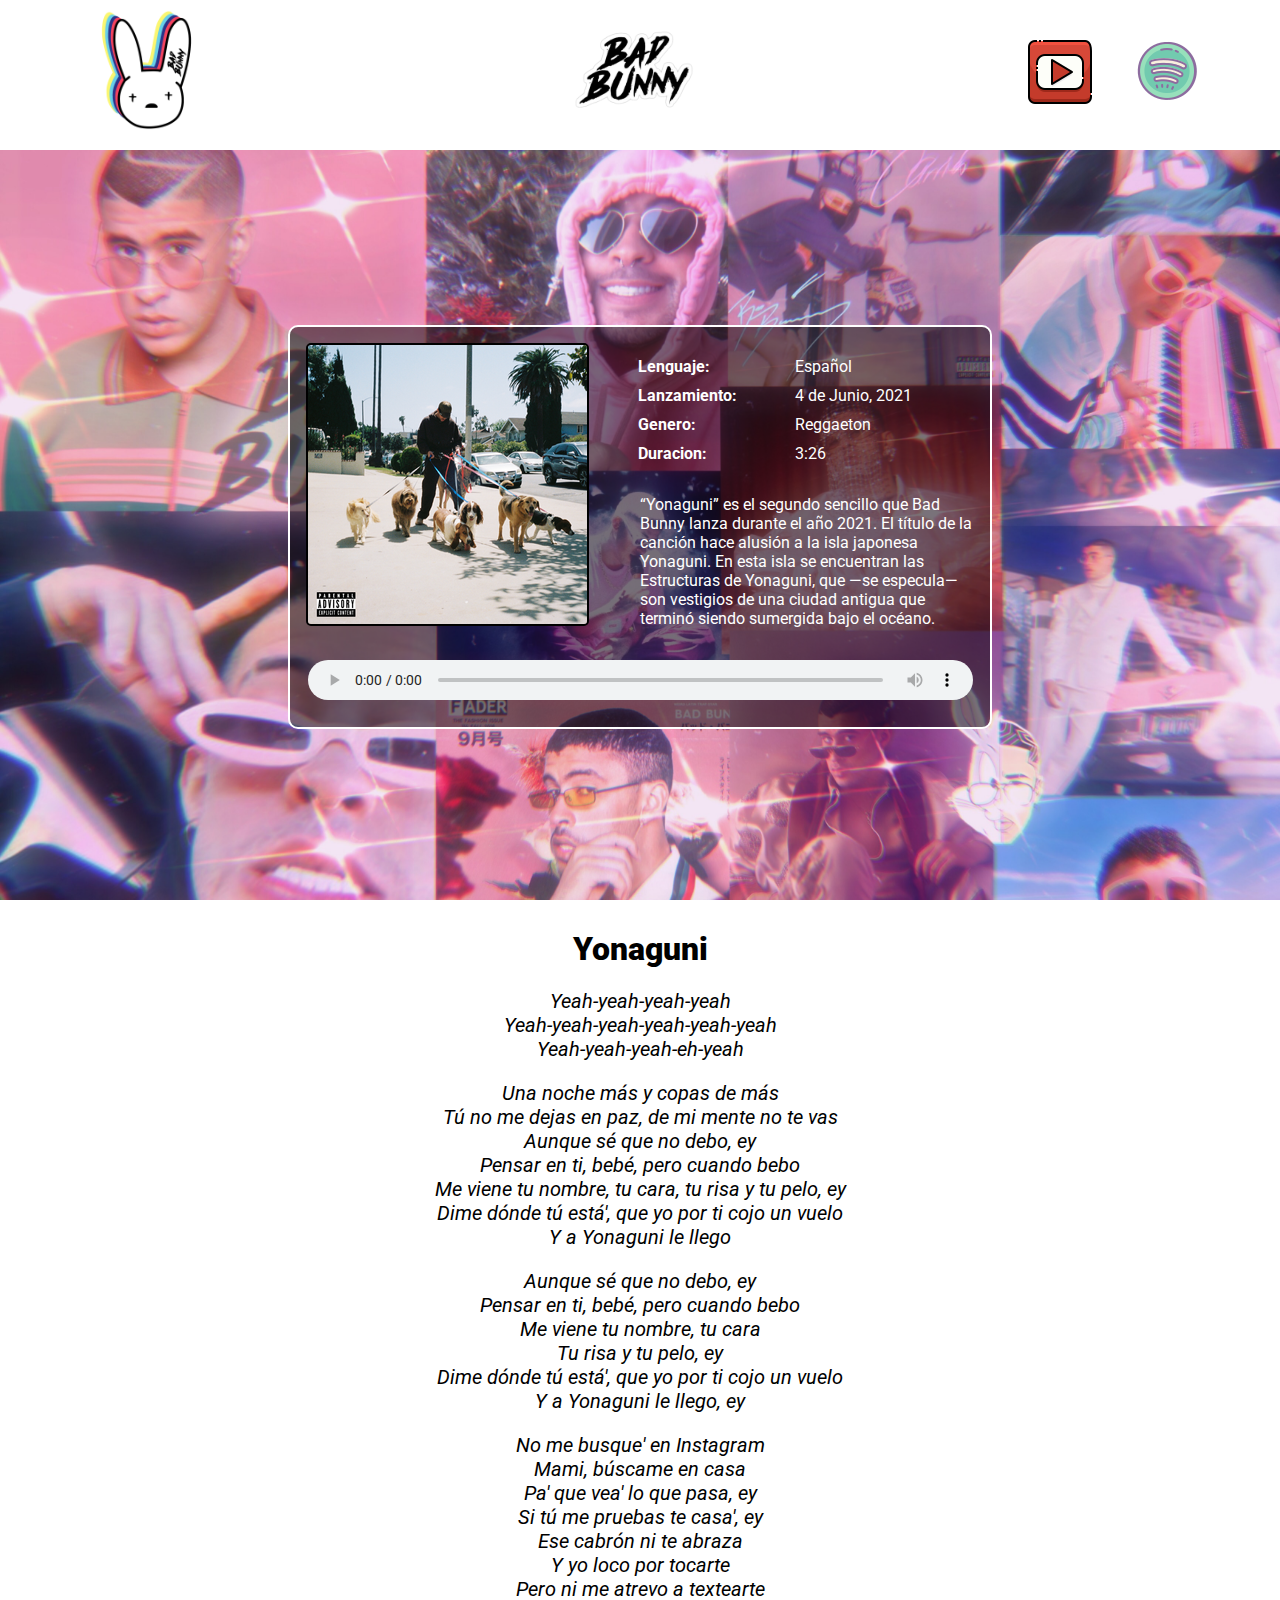
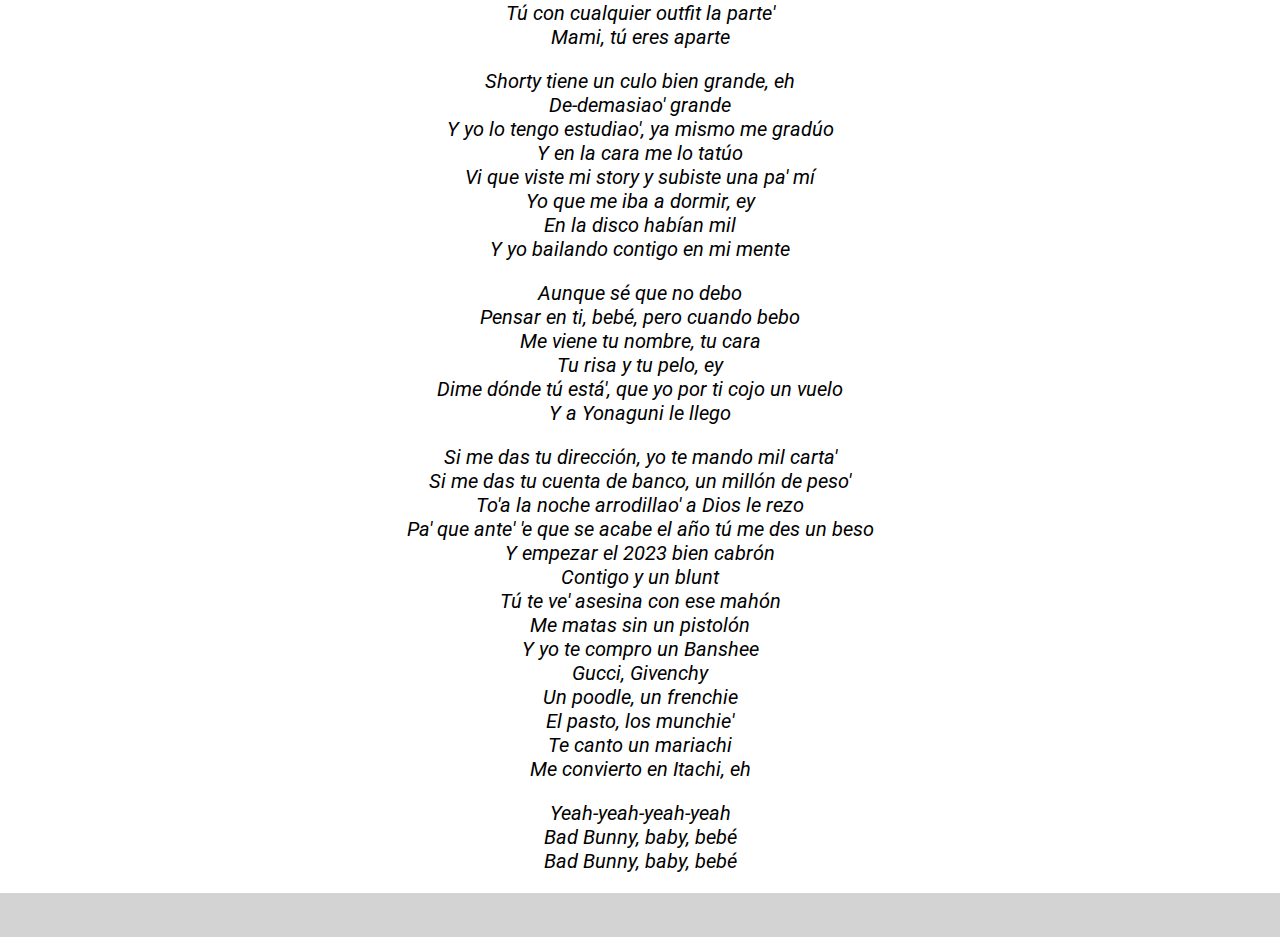
==== public/index.html @ d4379c21 "se modifica tamaño de letra" ====
<!DOCTYPE html>
<html lang="en">
<head>
    <meta charset="UTF-8">
    <meta http-equiv="X-UA-Compatible" content="IE=edge">
    <meta name="viewport" content="width=device-width, initial-scale=1.0">
    <link rel="stylesheet" href="style.css">
    <link rel="shortcut icon" href="./img/Bad_bunny_logo_PNG1.png" 
    type="image/x-icon">
    <link rel="preconnect" href="https://fonts.googleapis.com">
    <link rel="preconnect" href="https://fonts.gstatic.com" crossorigin>
    <link href="https://fonts.googleapis.com/css2?family=Roboto:ital,wght@0,100;0,300;0,400;0,500;0,700;0,900;1,100;1,300;1,400;1,500;1,700;1,900&display=swap" rel="stylesheet">
    <title>Yonaguni</title>
</head>
<body>
    <header>
        <div class="logo"><img src="img/Bad-Bunny-Emblem.png" alt=""></div>
        <div class="titulo"><img src="img/badbunnyfont.png" alt=""></div>
        <div class="media">
            <div id="youtube"><a href="https://www.youtube.com/watch?v=doLMt10ytHY" target="_blank"><img src="img/icons8-youtube-64.png" alt=""></a></div>
            <div id="spotify"><a href="https://open.spotify.com/track/2JPLbjOn0wPCngEot2STUS?autoplay=true" target="_blank"><img src="img/icons8-spotify-64.png" alt=""></a></div>
        </div>
    </header>
    <section>
        <div class="collage">
            <div class="info">
                <img src="img/tapa_album.png" alt="">
                <div class="info-desc">
                    <ul>
                        <li>Español</li>
                        <li>4 de Junio, 2021</li>
                        <li>Reggaeton</li>
                        <li>3:26</li>
                    </ul>
                    <ul>
                        <li><strong>Lenguaje:</strong></li>
                        <li><strong>Lanzamiento:</strong></li>
                        <li><strong>Genero:</strong></li>
                        <li><strong>Duracion:</strong></li>
                    </ul>
                    <p>“Yonaguni” es el segundo sencillo que Bad Bunny lanza durante el año 2021. El título de la canción hace alusión a la isla japonesa Yonaguni. En esta isla se encuentran las Estructuras de Yonaguni, que —se especula— son vestigios de una ciudad antigua que terminó siendo sumergida bajo el océano.</p>
                </div>
                <div id="reproductor">
                    <audio controls>
                        <source src="audio/Bad Bunny - Yonaguni.mp3" type="audio/mpeg">
                    </audio>
                </div>
            </div>
        </div>
        <div class="contenedor">
            <div id="letra">
                <h1><strong>Yonaguni</strong></h1>
                <p class="letra-estilo">Yeah-yeah-yeah-yeah<br>
                    Yeah-yeah-yeah-yeah-yeah-yeah<br>
                    Yeah-yeah-yeah-eh-yeah</p>
                <p class="letra-estilo">Una noche más y copas de más<br>
                    Tú no me dejas en paz, de mi mente no te vas<br>
                    Aunque sé que no debo, ey<br>
                    Pensar en ti, bebé, pero cuando bebo<br>
                    Me viene tu nombre, tu cara, tu risa y tu pelo, ey<br>
                    Dime dónde tú está', que yo por ti cojo un vuelo<br>
                    Y a Yonaguni le llego</p>
                <p class="letra-estilo">Aunque sé que no debo, ey<br>
                    Pensar en ti, bebé, pero cuando bebo<br>
                    Me viene tu nombre, tu cara<br>
                    Tu risa y tu pelo, ey<br>
                    Dime dónde tú está', que yo por ti cojo un vuelo<br>
                    Y a Yonaguni le llego, ey</p>
                <p class="letra-estilo">No me busque' en Instagram<br>
                    Mami, búscame en casa<br>
                    Pa' que vea' lo que pasa, ey<br>
                    Si tú me pruebas te casa', ey<br>
                    Ese cabrón ni te abraza<br>
                    Y yo loco por tocarte<br>
                    Pero ni me atrevo a textearte<br>
                    Tú con cualquier outfit la parte'<br>
                    Mami, tú eres aparte</p>
                <p class="letra-estilo">Shorty tiene un culo bien grande, eh<br>
                    De-demasiao' grande<br>
                    Y yo lo tengo estudiao', ya mismo me gradúo<br>
                    Y en la cara me lo tatúo<br>
                    Vi que viste mi story y subiste una pa' mí<br>
                    Yo que me iba a dormir, ey<br>
                    En la disco habían mil<br>
                    Y yo bailando contigo en mi mente</p>
                <p class="letra-estilo">Aunque sé que no debo<br>
                    Pensar en ti, bebé, pero cuando bebo<br>
                    Me viene tu nombre, tu cara<br>
                    Tu risa y tu pelo, ey<br>
                    Dime dónde tú está', que yo por ti cojo un vuelo<br>
                    Y a Yonaguni le llego</p>
                <p class="letra-estilo">Si me das tu dirección, yo te mando mil carta'<br>
                    Si me das tu cuenta de banco, un millón de peso'<br>
                    To'a la noche arrodillao' a Dios le rezo<br>
                    Pa' que ante' 'e que se acabe el año tú me des un beso<br>
                    Y empezar el 2023 bien cabrón<br>
                    Contigo y un blunt<br>
                    Tú te ve' asesina con ese mahón<br>
                    Me matas sin un pistolón<br>
                    Y yo te compro un Banshee<br>
                    Gucci, Givenchy<br>
                    Un poodle, un frenchie<br>
                    El pasto, los munchie'<br>
                    Te canto un mariachi<br>
                    Me convierto en Itachi, eh</p>
                <p class="letra-estilo">Yeah-yeah-yeah-yeah<br>
                    Bad Bunny, baby, bebé<br>
                    Bad Bunny, baby, bebé</p>
            </div>
        </div>
    </section>
    <footer>
        <div id="footer">

            <a href="https://github.com/leituu" target="_blank"><img src="img/GitHub-Mark-Light-32px.png" alt=""></a>
        </div>
    </footer>
</body>
</html>
---- public/style.css ----
body {
    margin: 0;
    font-family: 'Roboto', sans-serif;
}

/* HEADER */
header {
    height: 150px;
    max-width: 1200px;
    margin: auto;
}

header .logo {
    display: inline-block;
    margin-top: 10px;
    /* margin-left: 100px; */
}

header .logo img {
    height: 120px;
    width: fit-content;
    
}

header .titulo {
    display: inline-block;
    margin-left: 317px;
    
    
}

header .titulo img {
    height: 120px;
}

.media {
    display: inline-block;
    float: right;
    /* margin-right: 200px; */
}

.media div {
    display: inline-block;
    margin: 40px 40px 0px 0;
}

/* SECTION */

.collage {
    height: calc(100vh - 150px);
    background: url('img/324277678486201.jpg');
    background-repeat:no-repeat;
    background-position: center;
    background-size: cover;
    overflow:hidden;
}

.collage .info {
    max-width: 700px;
    height: 400px;
    margin: 175px auto 0 auto;
    background-color: rgba(0, 0, 0, 0.5);
    border-radius: 10px;
    border: solid 2px white;
}

.collage .info img {
    margin-left: 16px;
    margin-top: 16px;
    border-radius: 5px;
    border: solid 2px black
}

.collage .info .info-desc {
    width: 400px;
    float: right;
}

.collage .info .info-desc ul {
    list-style: none;
    color: #fff;
    float: right;
    margin-top: 20px;
}

.collage .info .info-desc ul:nth-child(1) {
    margin-right: 78px;
    
}

.collage .info .info-desc ul:nth-child(2) {
    /* margin-right: 50px; */
    padding-right:18px;
}

.collage .info ul li {
    margin: 10px auto;
}

.collage .info .info-desc p {
    width: 340px;
    float: right;
    color: #fff;
    margin-top: 6px;
    margin-right: 10px;
}

/* REPRODUCTOR */

#reproductor audio {
    width: 95%;
    height: 40px;
    display: block;
    margin: 30px auto 0 auto;
}

/* LETRA */

#letra {
    width: fit-content;
    margin: auto;
    text-align: center;
    padding-top: 30px;
}

#letra h1 {
    margin-top: 0;
    font-size: 32px;
}

#letra p {
    font-style: italic;
    font-size: 20px;
}

/* FOOTER */

footer {
    background-color: lightgrey;
}

#footer {
    width: fit-content;
    margin: auto
}

#footer a img {
    padding-top: 20px;
    padding-bottom: 20px;
}
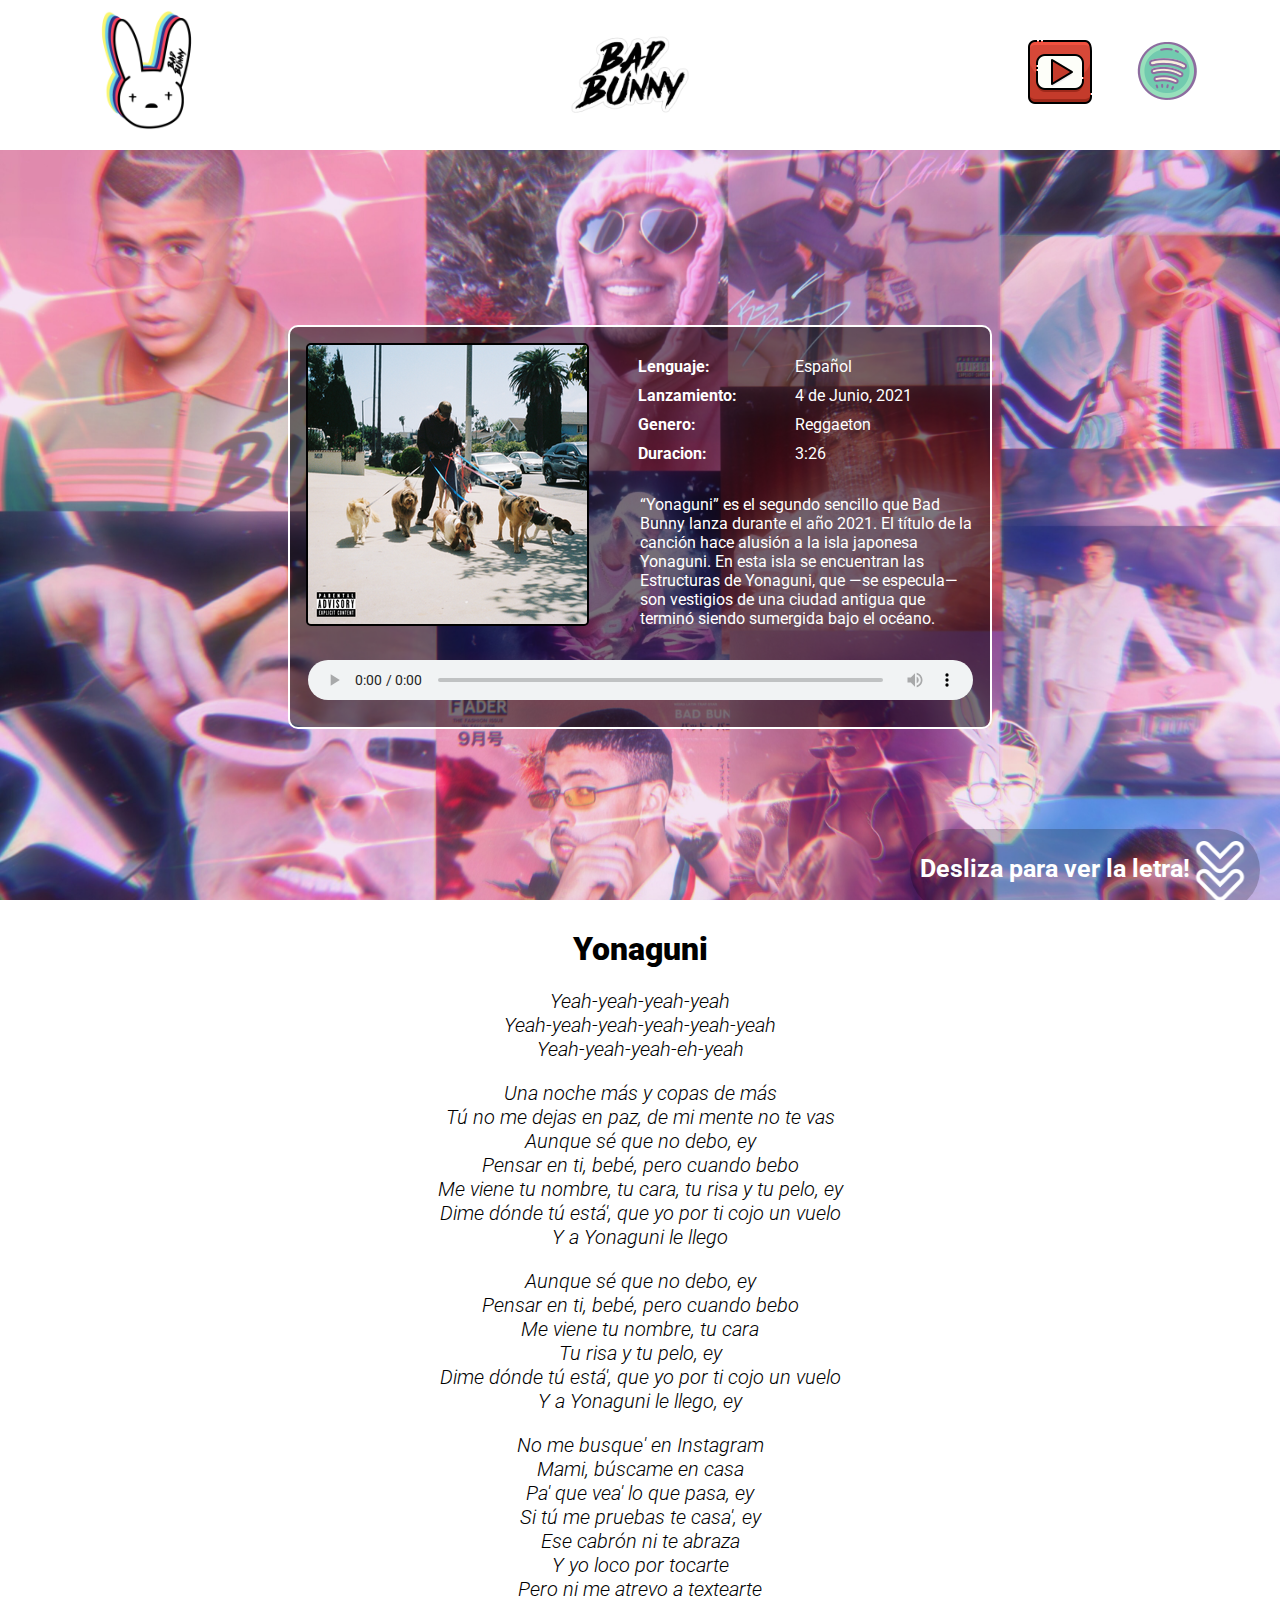
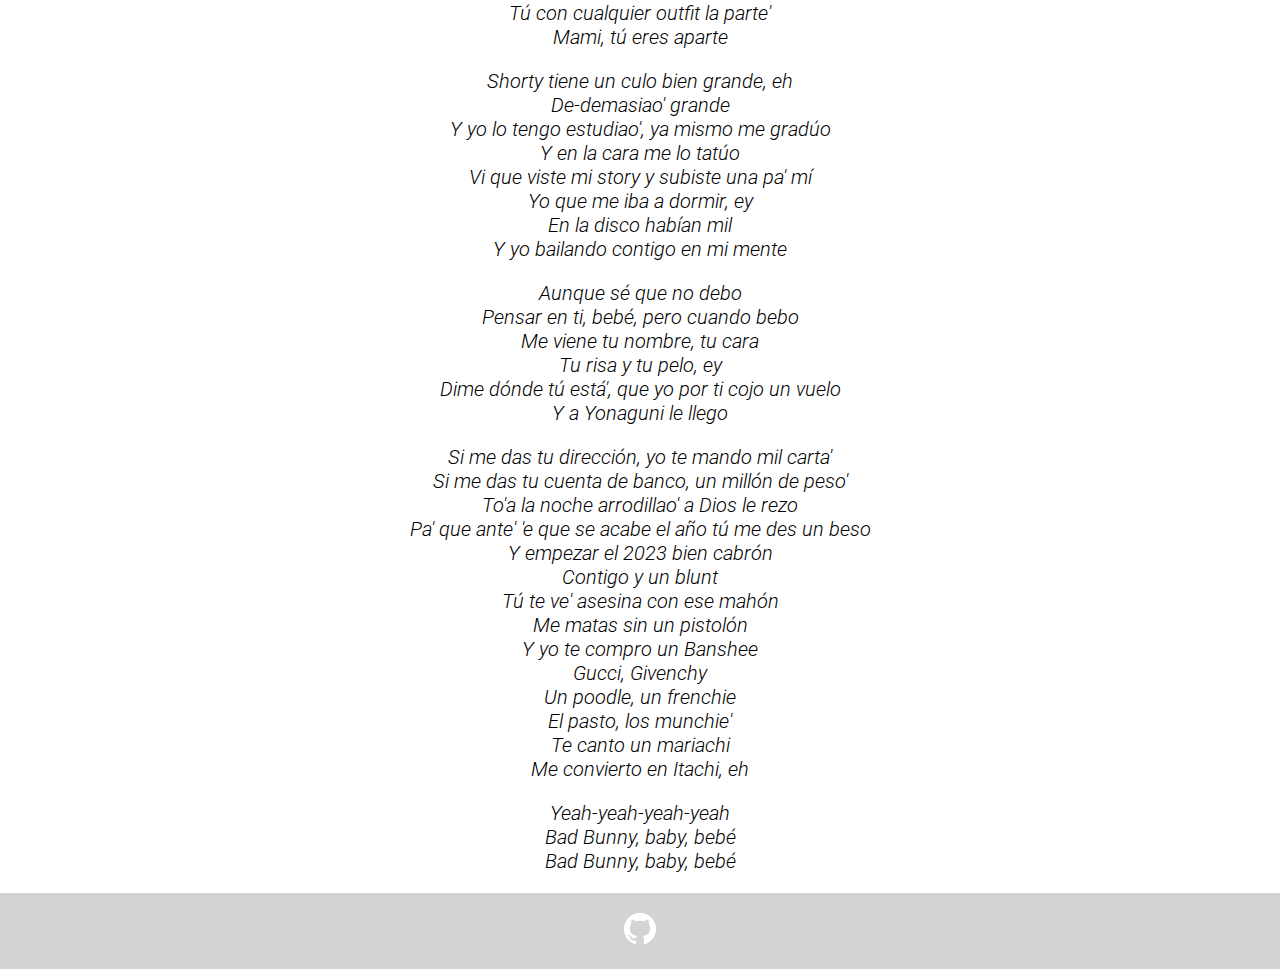
==== commit 60639d62: "incluimos cartel indicador de deslizar" ====
--- a/public/index.html
+++ b/public/index.html
@@ -15,7 +15,7 @@
 <body>
     <header>
         <div class="logo"><img src="img/Bad-Bunny-Emblem.png" alt=""></div>
-        <div class="titulo"><img src="img/badbunnyfont.png" alt=""></div>
+        <div class="titulo"><a href=""><img src="img/badbunnyfont.png" alt=""></a></div>
         <div class="media">
             <div id="youtube"><a href="https://www.youtube.com/watch?v=doLMt10ytHY" target="_blank"><img src="img/icons8-youtube-64.png" alt=""></a></div>
             <div id="spotify"><a href="https://open.spotify.com/track/2JPLbjOn0wPCngEot2STUS?autoplay=true" target="_blank"><img src="img/icons8-spotify-64.png" alt=""></a></div>
@@ -45,6 +45,10 @@
                         <source src="audio/Bad Bunny - Yonaguni.mp3" type="audio/mpeg">
                     </audio>
                 </div>
+            </div>
+            <div class="ir-letra">
+                <p>Desliza para ver la letra!</p>
+                <img src="img/next.png" alt="">
             </div>
         </div>
         <div class="contenedor">
--- a/public/style.css
+++ b/public/style.css
@@ -12,6 +12,7 @@
 
 header .logo {
     display: inline-block;
+    float: left;
     margin-top: 10px;
     /* margin-left: 100px; */
 }
@@ -23,18 +24,20 @@
 }
 
 header .titulo {
-    display: inline-block;
+    float: left;
     margin-left: 317px;
-    
-    
+    margin-top: 15px;   
 }
 
-header .titulo img {
+header .titulo a img {
     height: 120px;
 }
 
+header .titulo a img:hover {
+    height: 130px;
+}
+
 .media {
-    display: inline-block;
     float: right;
     /* margin-right: 200px; */
 }
@@ -105,6 +108,34 @@
     margin-right: 10px;
 }
 
+
+.collage .ir-letra {
+    float: right;
+    margin-right: 20px;
+    margin-top: 100px;
+    height: fit-content;
+    padding-left:10px;
+    padding-right:10px;
+    padding-bottom: 10px;
+    background-color: rgba(0, 0, 0, 0.2);
+    border-radius: 50px;
+}
+
+.collage .ir-letra p {
+    float:left;
+    font-size: 25px;
+    margin:0;
+    margin-top: 25px;
+    color: #fff;
+    font-weight: bolder;
+}
+
+.collage .ir-letra img {
+    height: 60px;
+    float: right;
+    margin-top: 12px;
+}
+
 /* REPRODUCTOR */
 
 #reproductor audio {
@@ -131,6 +162,7 @@
 #letra p {
     font-style: italic;
     font-size: 20px;
+    font-weight: 300;
 }
 
 /* FOOTER */
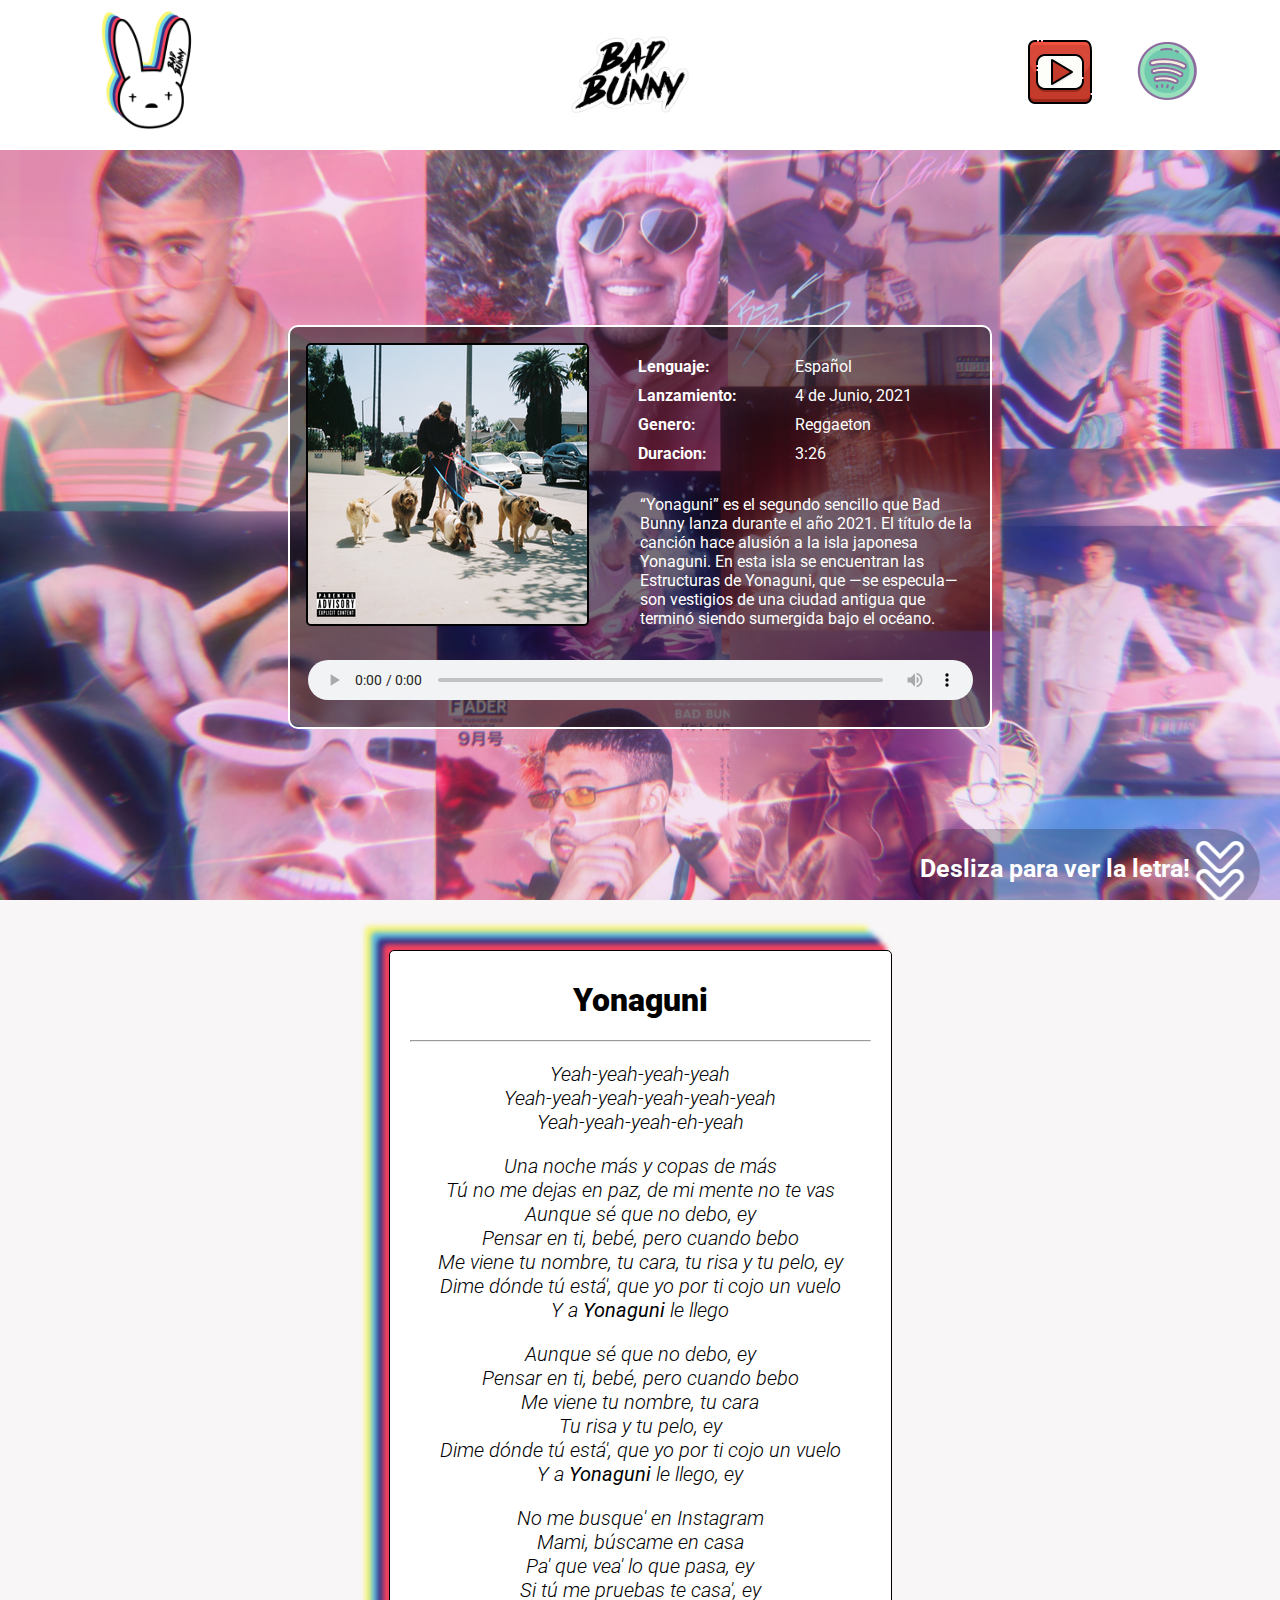
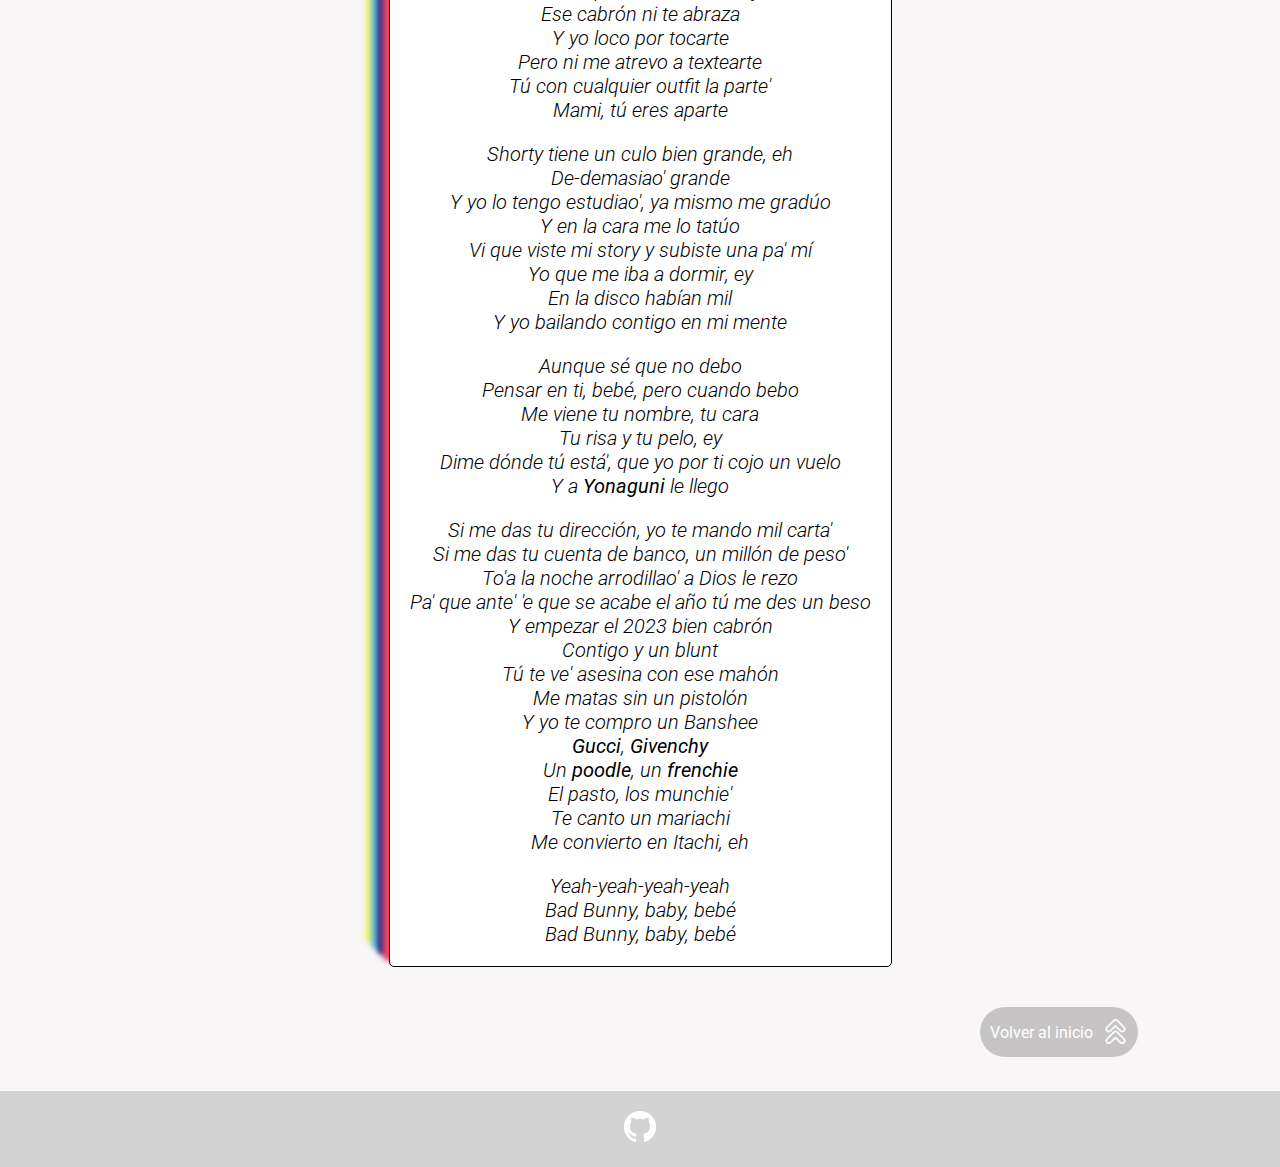
==== commit d72be924: "agregamos boton para volver al home" ====
--- a/public/index.html
+++ b/public/index.html
@@ -4,18 +4,39 @@
     <meta charset="UTF-8">
     <meta http-equiv="X-UA-Compatible" content="IE=edge">
     <meta name="viewport" content="width=device-width, initial-scale=1.0">
+    <!-- Primary Meta Tags -->
+    <meta name="title" content="Yonaguni">
+    <meta name="description" content="Tributo a Bad Bunny - Yonaguni ">
+
+    <!-- Open Graph / Facebook -->
+    <meta property="og:type" content="website">
+    <meta property="og:url" content="https://yonaguni-summerhack.web.app/">
+    <meta property="og:title" content="Yonaguni">
+    <meta property="og:description" content="Tributo a Bad Bunny - Yonaguni ">
+    <meta property="og:image" content="https://metatags.io/assets/meta-tags-16a33a6a8531e519cc0936fbba0ad904e52d35f34a46c97a2c9f6f7dd7d336f2.png">
+
+    <!-- Twitter -->
+    <meta property="twitter:card" content="summary_large_image">
+    <meta property="twitter:url" content="https://metatags.io/">
+    <meta property="twitter:title" content="Bad Bunny">
+    <meta property="twitter:description" content="Tributo a Bad Bunny - Yonaguni ">
+    <meta property="twitter:image" content="https://metatags.io/assets/meta-tags-16a33a6a8531e519cc0936fbba0ad904e52d35f34a46c97a2c9f6f7dd7d336f2.png">
+    <meta name="keywords" content="HTML, CSS, Bad Buny, Reggaeton, musica">
+    <meta property="og:image" content=".">
+    <meta name="author" content="Leonardo Turzi">
     <link rel="stylesheet" href="style.css">
     <link rel="shortcut icon" href="./img/Bad_bunny_logo_PNG1.png" 
     type="image/x-icon">
     <link rel="preconnect" href="https://fonts.googleapis.com">
     <link rel="preconnect" href="https://fonts.gstatic.com" crossorigin>
     <link href="https://fonts.googleapis.com/css2?family=Roboto:ital,wght@0,100;0,300;0,400;0,500;0,700;0,900;1,100;1,300;1,400;1,500;1,700;1,900&display=swap" rel="stylesheet">
+    <meta property="og:image" content="https://yonaguni-summerhack.web.app/img/Bad-Bunny-Emblem.png">
     <title>Yonaguni</title>
 </head>
 <body>
-    <header>
+    <header id="header">
         <div class="logo"><img src="img/Bad-Bunny-Emblem.png" alt=""></div>
-        <div class="titulo"><a href=""><img src="img/badbunnyfont.png" alt=""></a></div>
+        <div class="titulo"><a href="https://shop.elultimotourdelmundo.com/" target="_blank"><img src="img/badbunnyfont.png" alt=""></a></div>
         <div class="media">
             <div id="youtube"><a href="https://www.youtube.com/watch?v=doLMt10ytHY" target="_blank"><img src="img/icons8-youtube-64.png" alt=""></a></div>
             <div id="spotify"><a href="https://open.spotify.com/track/2JPLbjOn0wPCngEot2STUS?autoplay=true" target="_blank"><img src="img/icons8-spotify-64.png" alt=""></a></div>
@@ -47,13 +68,13 @@
                 </div>
             </div>
             <div class="ir-letra">
-                <p>Desliza para ver la letra!</p>
+                <p><a href="#contenedor">Desliza para ver la letra!</a></p>
                 <img src="img/next.png" alt="">
             </div>
         </div>
-        <div class="contenedor">
+        <div id="contenedor" class="contenedor">
             <div id="letra">
-                <h1><strong>Yonaguni</strong></h1>
+                <h1><strong>Yonaguni</strong></h1><hr>
                 <p class="letra-estilo">Yeah-yeah-yeah-yeah<br>
                     Yeah-yeah-yeah-yeah-yeah-yeah<br>
                     Yeah-yeah-yeah-eh-yeah</p>
@@ -63,13 +84,13 @@
                     Pensar en ti, bebé, pero cuando bebo<br>
                     Me viene tu nombre, tu cara, tu risa y tu pelo, ey<br>
                     Dime dónde tú está', que yo por ti cojo un vuelo<br>
-                    Y a Yonaguni le llego</p>
+                    Y a <a href="https://en.wikipedia.org/wiki/Yonaguni" target="_blank"><strong>Yonaguni</strong></a> le llego</p>
                 <p class="letra-estilo">Aunque sé que no debo, ey<br>
                     Pensar en ti, bebé, pero cuando bebo<br>
                     Me viene tu nombre, tu cara<br>
                     Tu risa y tu pelo, ey<br>
                     Dime dónde tú está', que yo por ti cojo un vuelo<br>
-                    Y a Yonaguni le llego, ey</p>
+                    Y a <a href="https://en.wikipedia.org/wiki/Yonaguni" target="_blank"><strong>Yonaguni</strong></a> le llego, ey</p>
                 <p class="letra-estilo">No me busque' en Instagram<br>
                     Mami, búscame en casa<br>
                     Pa' que vea' lo que pasa, ey<br>
@@ -92,7 +113,7 @@
                     Me viene tu nombre, tu cara<br>
                     Tu risa y tu pelo, ey<br>
                     Dime dónde tú está', que yo por ti cojo un vuelo<br>
-                    Y a Yonaguni le llego</p>
+                    Y a <a href="https://en.wikipedia.org/wiki/Yonaguni" target="_blank"><strong>Yonaguni</strong></a> le llego</p>
                 <p class="letra-estilo">Si me das tu dirección, yo te mando mil carta'<br>
                     Si me das tu cuenta de banco, un millón de peso'<br>
                     To'a la noche arrodillao' a Dios le rezo<br>
@@ -102,8 +123,8 @@
                     Tú te ve' asesina con ese mahón<br>
                     Me matas sin un pistolón<br>
                     Y yo te compro un Banshee<br>
-                    Gucci, Givenchy<br>
-                    Un poodle, un frenchie<br>
+                    <a href="https://www.gucci.com/us/en/" target="_blank"><strong>Gucci</strong></a>, <a href="https://www.givenchy.com/int/en/homepage" target="_blank"><strong>Givenchy</strong></a><br>
+                    Un <a href="https://en.wikipedia.org/wiki/Poodle" target="_blank"><strong>poodle</strong></a>, un <a href="https://en.wikipedia.org/wiki/French_Bulldog" target="_blank"><strong>frenchie</strong></a><br>
                     El pasto, los munchie'<br>
                     Te canto un mariachi<br>
                     Me convierto en Itachi, eh</p>
@@ -111,11 +132,15 @@
                     Bad Bunny, baby, bebé<br>
                     Bad Bunny, baby, bebé</p>
             </div>
+            <div class="home">
+                <img src="img/home.png" alt="">
+                <p><a href="#header">Volver al inicio</a></p>
+            </div>
         </div>
+        
     </section>
     <footer>
         <div id="footer">
-
             <a href="https://github.com/leituu" target="_blank"><img src="img/GitHub-Mark-Light-32px.png" alt=""></a>
         </div>
     </footer>
--- a/public/style.css
+++ b/public/style.css
@@ -11,7 +11,6 @@
 }
 
 header .logo {
-    display: inline-block;
     float: left;
     margin-top: 10px;
     /* margin-left: 100px; */
@@ -130,6 +129,16 @@
     font-weight: bolder;
 }
 
+.collage .ir-letra p a {
+    text-decoration: none;
+    color: #fff;
+}
+
+.collage .ir-letra p a:visited {
+    text-decoration: none;
+    color: #fff;
+}
+
 .collage .ir-letra img {
     height: 60px;
     float: right;
@@ -147,11 +156,43 @@
 
 /* LETRA */
 
+.contenedor {
+    padding-top: 50px;
+    background-color: rgb(248, 246, 246);
+    padding-bottom: 30px;
+}
+
 #letra {
     width: fit-content;
-    margin: auto;
+    margin: 0px auto 30px auto;
     text-align: center;
     padding-top: 30px;
+
+    padding-left: 20px;
+    padding-right: 20px;
+    border: solid 1px #000;
+    border-radius: 5px;
+    background-color: #fff;
+    box-shadow: -6px -6px 5px #F3425F,
+                -12px -12px 5px #343486,
+                -18px -18px 5px #61BEDE,
+                -24px -24px 5px #F5F475;
+}
+
+#letra p a {
+    text-decoration: none;
+    color: #000;
+}
+
+#letra p a:visited {
+    text-decoration: none;
+    color: #000
+}
+
+#letra p a:hover {
+    text-decoration: none;
+    background-color: lightgrey;
+    border-radius: 4px;
 }
 
 #letra h1 {
@@ -165,6 +206,34 @@
     font-weight: 300;
 }
 
+.home {
+    display: inline-block;
+    margin-left: calc(100vw - 300px);
+    margin-top: 10px;
+    height: 40px;
+    padding-left:10px;
+    padding-right:10px;
+    padding-bottom: 10px;
+    background-color: rgba(0, 0, 0, 0.2);
+    border-radius: 50px;
+}
+
+.home p {
+    float: right;
+    margin-right: 10px;
+}
+
+.home p a {
+    text-decoration: none;
+    color: #fff;
+}
+
+.home img {
+    height: 25px;
+    float: right;
+    margin-top: 12px;
+}
+
 /* FOOTER */
 
 footer {
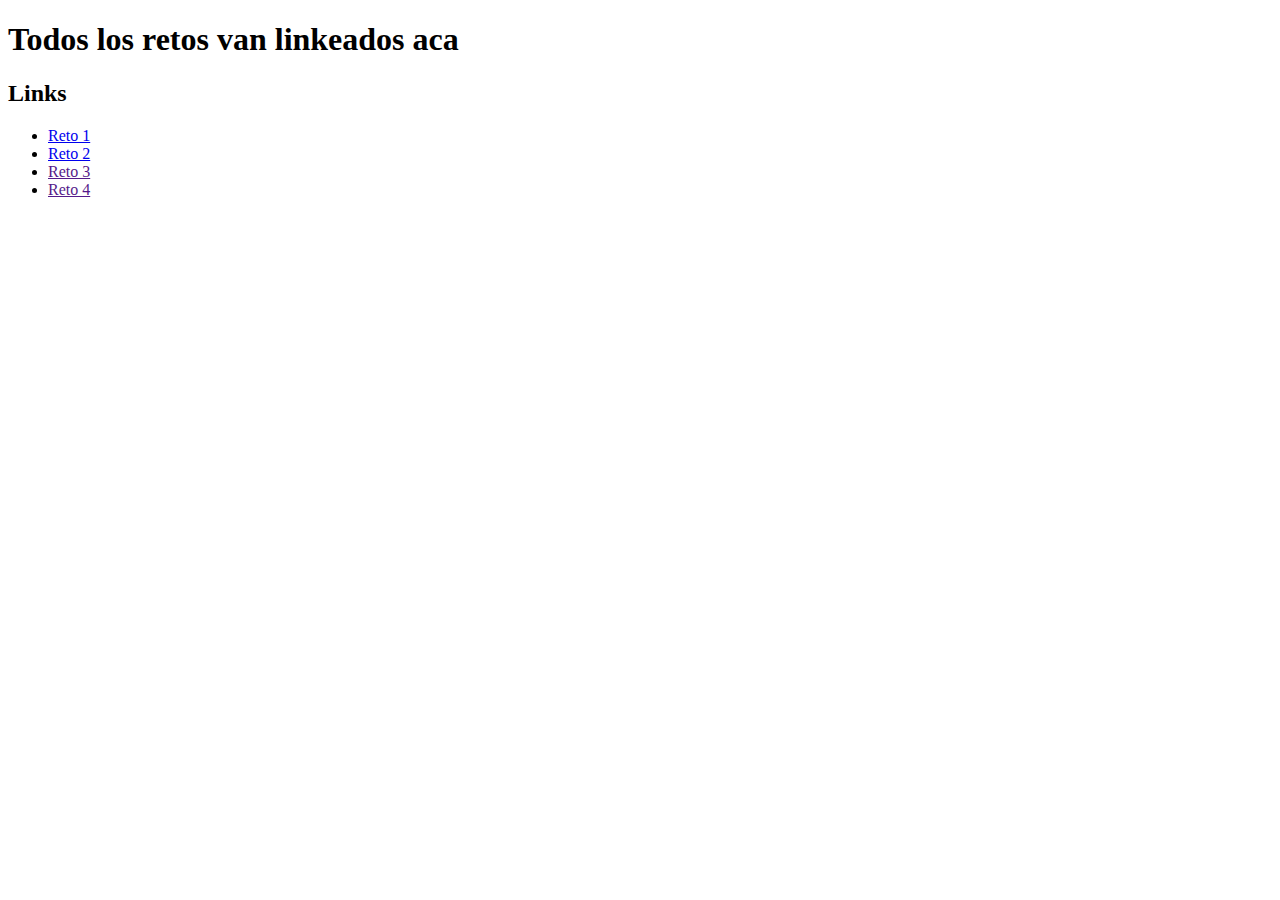
==== commit 9537475a: "se crea visualizacion de todos los retos en una sola web y se deploya con nuevo nombre" ====
--- a/public/index.html
+++ b/public/index.html
@@ -4,145 +4,21 @@
     <meta charset="UTF-8">
     <meta http-equiv="X-UA-Compatible" content="IE=edge">
     <meta name="viewport" content="width=device-width, initial-scale=1.0">
-    <!-- Primary Meta Tags -->
-    <meta name="title" content="Yonaguni">
-    <meta name="description" content="Tributo a Bad Bunny - Yonaguni ">
-
-    <!-- Open Graph / Facebook -->
-    <meta property="og:type" content="website">
-    <meta property="og:url" content="https://yonaguni-summerhack.web.app/">
-    <meta property="og:title" content="Yonaguni">
-    <meta property="og:description" content="Tributo a Bad Bunny - Yonaguni ">
-    <meta property="og:image" content="https://metatags.io/assets/meta-tags-16a33a6a8531e519cc0936fbba0ad904e52d35f34a46c97a2c9f6f7dd7d336f2.png">
-
-    <!-- Twitter -->
-    <meta property="twitter:card" content="summary_large_image">
-    <meta property="twitter:url" content="https://metatags.io/">
-    <meta property="twitter:title" content="Bad Bunny">
-    <meta property="twitter:description" content="Tributo a Bad Bunny - Yonaguni ">
-    <meta property="twitter:image" content="https://metatags.io/assets/meta-tags-16a33a6a8531e519cc0936fbba0ad904e52d35f34a46c97a2c9f6f7dd7d336f2.png">
-    <meta name="keywords" content="HTML, CSS, Bad Buny, Reggaeton, musica">
-    <meta property="og:image" content=".">
-    <meta name="author" content="Leonardo Turzi">
-    <link rel="stylesheet" href="style.css">
-    <link rel="shortcut icon" href="./img/Bad_bunny_logo_PNG1.png" 
-    type="image/x-icon">
-    <link rel="preconnect" href="https://fonts.googleapis.com">
-    <link rel="preconnect" href="https://fonts.gstatic.com" crossorigin>
-    <link href="https://fonts.googleapis.com/css2?family=Roboto:ital,wght@0,100;0,300;0,400;0,500;0,700;0,900;1,100;1,300;1,400;1,500;1,700;1,900&display=swap" rel="stylesheet">
-    <meta property="og:image" content="https://yonaguni-summerhack.web.app/img/Bad-Bunny-Emblem.png">
-    <title>Yonaguni</title>
+    <title>Document</title>
 </head>
 <body>
-    <header id="header">
-        <div class="logo"><img src="img/Bad-Bunny-Emblem.png" alt=""></div>
-        <div class="titulo"><a href="https://shop.elultimotourdelmundo.com/" target="_blank"><img src="img/badbunnyfont.png" alt=""></a></div>
-        <div class="media">
-            <div id="youtube"><a href="https://www.youtube.com/watch?v=doLMt10ytHY" target="_blank"><img src="img/icons8-youtube-64.png" alt=""></a></div>
-            <div id="spotify"><a href="https://open.spotify.com/track/2JPLbjOn0wPCngEot2STUS?autoplay=true" target="_blank"><img src="img/icons8-spotify-64.png" alt=""></a></div>
-        </div>
+    <header>
+        <h1>Todos los retos van linkeados aca</h1>
     </header>
     <section>
-        <div class="collage">
-            <div class="info">
-                <img src="img/tapa_album.png" alt="">
-                <div class="info-desc">
-                    <ul>
-                        <li>Español</li>
-                        <li>4 de Junio, 2021</li>
-                        <li>Reggaeton</li>
-                        <li>3:26</li>
-                    </ul>
-                    <ul>
-                        <li><strong>Lenguaje:</strong></li>
-                        <li><strong>Lanzamiento:</strong></li>
-                        <li><strong>Genero:</strong></li>
-                        <li><strong>Duracion:</strong></li>
-                    </ul>
-                    <p>“Yonaguni” es el segundo sencillo que Bad Bunny lanza durante el año 2021. El título de la canción hace alusión a la isla japonesa Yonaguni. En esta isla se encuentran las Estructuras de Yonaguni, que —se especula— son vestigios de una ciudad antigua que terminó siendo sumergida bajo el océano.</p>
-                </div>
-                <div id="reproductor">
-                    <audio controls>
-                        <source src="audio/Bad Bunny - Yonaguni.mp3" type="audio/mpeg">
-                    </audio>
-                </div>
-            </div>
-            <div class="ir-letra">
-                <p><a href="#contenedor">Desliza para ver la letra!</a></p>
-                <img src="img/next.png" alt="">
-            </div>
-        </div>
-        <div id="contenedor" class="contenedor">
-            <div id="letra">
-                <h1><strong>Yonaguni</strong></h1><hr>
-                <p class="letra-estilo">Yeah-yeah-yeah-yeah<br>
-                    Yeah-yeah-yeah-yeah-yeah-yeah<br>
-                    Yeah-yeah-yeah-eh-yeah</p>
-                <p class="letra-estilo">Una noche más y copas de más<br>
-                    Tú no me dejas en paz, de mi mente no te vas<br>
-                    Aunque sé que no debo, ey<br>
-                    Pensar en ti, bebé, pero cuando bebo<br>
-                    Me viene tu nombre, tu cara, tu risa y tu pelo, ey<br>
-                    Dime dónde tú está', que yo por ti cojo un vuelo<br>
-                    Y a <a href="https://en.wikipedia.org/wiki/Yonaguni" target="_blank"><strong>Yonaguni</strong></a> le llego</p>
-                <p class="letra-estilo">Aunque sé que no debo, ey<br>
-                    Pensar en ti, bebé, pero cuando bebo<br>
-                    Me viene tu nombre, tu cara<br>
-                    Tu risa y tu pelo, ey<br>
-                    Dime dónde tú está', que yo por ti cojo un vuelo<br>
-                    Y a <a href="https://en.wikipedia.org/wiki/Yonaguni" target="_blank"><strong>Yonaguni</strong></a> le llego, ey</p>
-                <p class="letra-estilo">No me busque' en Instagram<br>
-                    Mami, búscame en casa<br>
-                    Pa' que vea' lo que pasa, ey<br>
-                    Si tú me pruebas te casa', ey<br>
-                    Ese cabrón ni te abraza<br>
-                    Y yo loco por tocarte<br>
-                    Pero ni me atrevo a textearte<br>
-                    Tú con cualquier outfit la parte'<br>
-                    Mami, tú eres aparte</p>
-                <p class="letra-estilo">Shorty tiene un culo bien grande, eh<br>
-                    De-demasiao' grande<br>
-                    Y yo lo tengo estudiao', ya mismo me gradúo<br>
-                    Y en la cara me lo tatúo<br>
-                    Vi que viste mi story y subiste una pa' mí<br>
-                    Yo que me iba a dormir, ey<br>
-                    En la disco habían mil<br>
-                    Y yo bailando contigo en mi mente</p>
-                <p class="letra-estilo">Aunque sé que no debo<br>
-                    Pensar en ti, bebé, pero cuando bebo<br>
-                    Me viene tu nombre, tu cara<br>
-                    Tu risa y tu pelo, ey<br>
-                    Dime dónde tú está', que yo por ti cojo un vuelo<br>
-                    Y a <a href="https://en.wikipedia.org/wiki/Yonaguni" target="_blank"><strong>Yonaguni</strong></a> le llego</p>
-                <p class="letra-estilo">Si me das tu dirección, yo te mando mil carta'<br>
-                    Si me das tu cuenta de banco, un millón de peso'<br>
-                    To'a la noche arrodillao' a Dios le rezo<br>
-                    Pa' que ante' 'e que se acabe el año tú me des un beso<br>
-                    Y empezar el 2023 bien cabrón<br>
-                    Contigo y un blunt<br>
-                    Tú te ve' asesina con ese mahón<br>
-                    Me matas sin un pistolón<br>
-                    Y yo te compro un Banshee<br>
-                    <a href="https://www.gucci.com/us/en/" target="_blank"><strong>Gucci</strong></a>, <a href="https://www.givenchy.com/int/en/homepage" target="_blank"><strong>Givenchy</strong></a><br>
-                    Un <a href="https://en.wikipedia.org/wiki/Poodle" target="_blank"><strong>poodle</strong></a>, un <a href="https://en.wikipedia.org/wiki/French_Bulldog" target="_blank"><strong>frenchie</strong></a><br>
-                    El pasto, los munchie'<br>
-                    Te canto un mariachi<br>
-                    Me convierto en Itachi, eh</p>
-                <p class="letra-estilo">Yeah-yeah-yeah-yeah<br>
-                    Bad Bunny, baby, bebé<br>
-                    Bad Bunny, baby, bebé</p>
-            </div>
-            <div class="home">
-                <img src="img/home.png" alt="">
-                <p><a href="#header">Volver al inicio</a></p>
-            </div>
-        </div>
-        
+        <h2>Links</h2>
+        <ul>
+            <li><a href="./reto01/reto01.html">Reto 1</a></li>
+            <li><a href="./reto02/reto02.html">Reto 2</a></li>
+            <li><a href="">Reto 3</a></li>
+            <li><a href="">Reto 4</a></li>
+        </ul>
     </section>
-    <footer>
-        <div id="footer">
-            <a href="https://github.com/leituu" target="_blank"><img src="img/GitHub-Mark-Light-32px.png" alt=""></a>
-        </div>
-    </footer>
+
 </body>
 </html>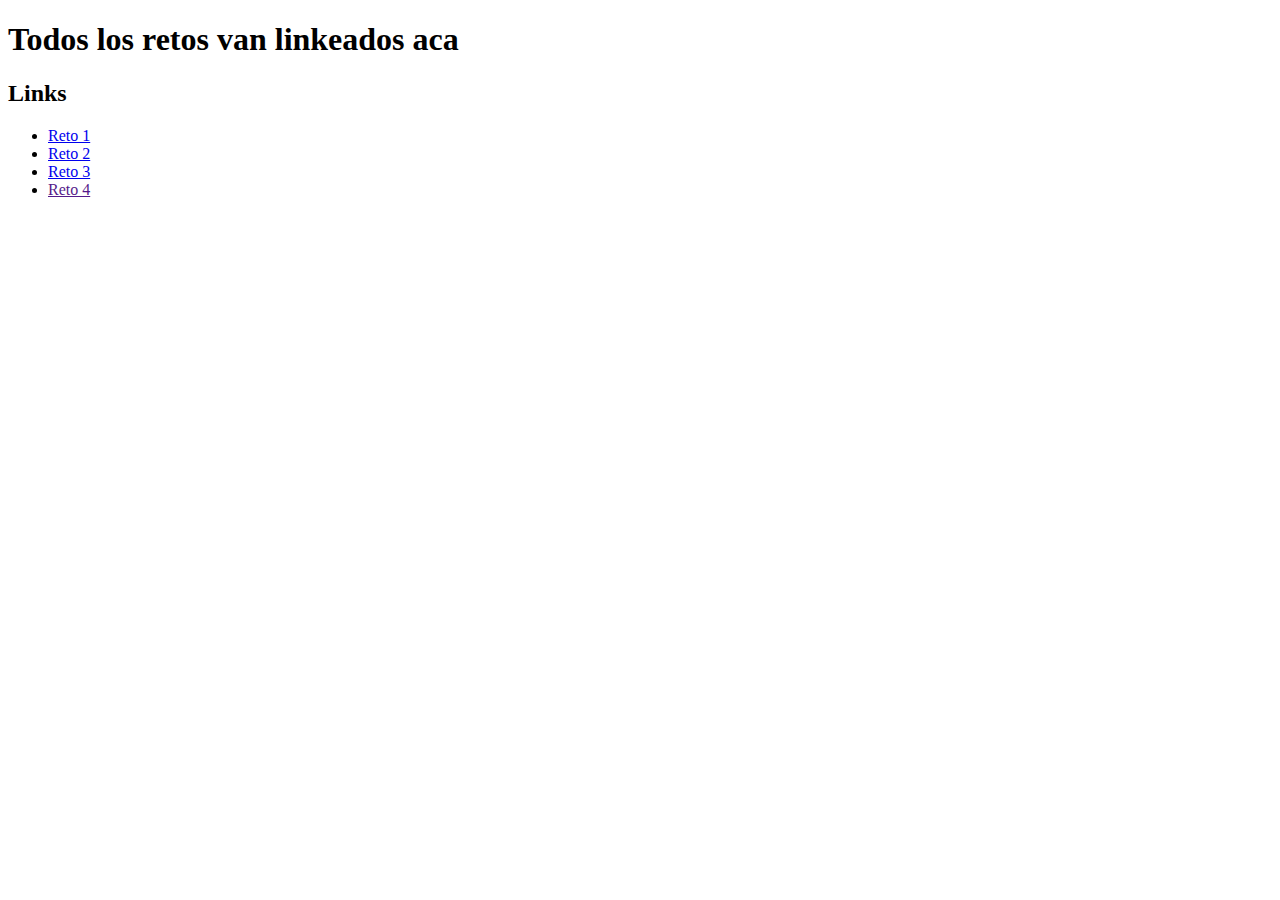
==== commit 9beef94e: "se incluye reto 3 en pagina principal" ====
--- a/public/index.html
+++ b/public/index.html
@@ -15,7 +15,7 @@
         <ul>
             <li><a href="./reto01/reto01.html">Reto 1</a></li>
             <li><a href="./reto02/reto02.html">Reto 2</a></li>
-            <li><a href="">Reto 3</a></li>
+            <li><a href="./reto02/reto03.html">Reto 3</a></li>
             <li><a href="">Reto 4</a></li>
         </ul>
     </section>
